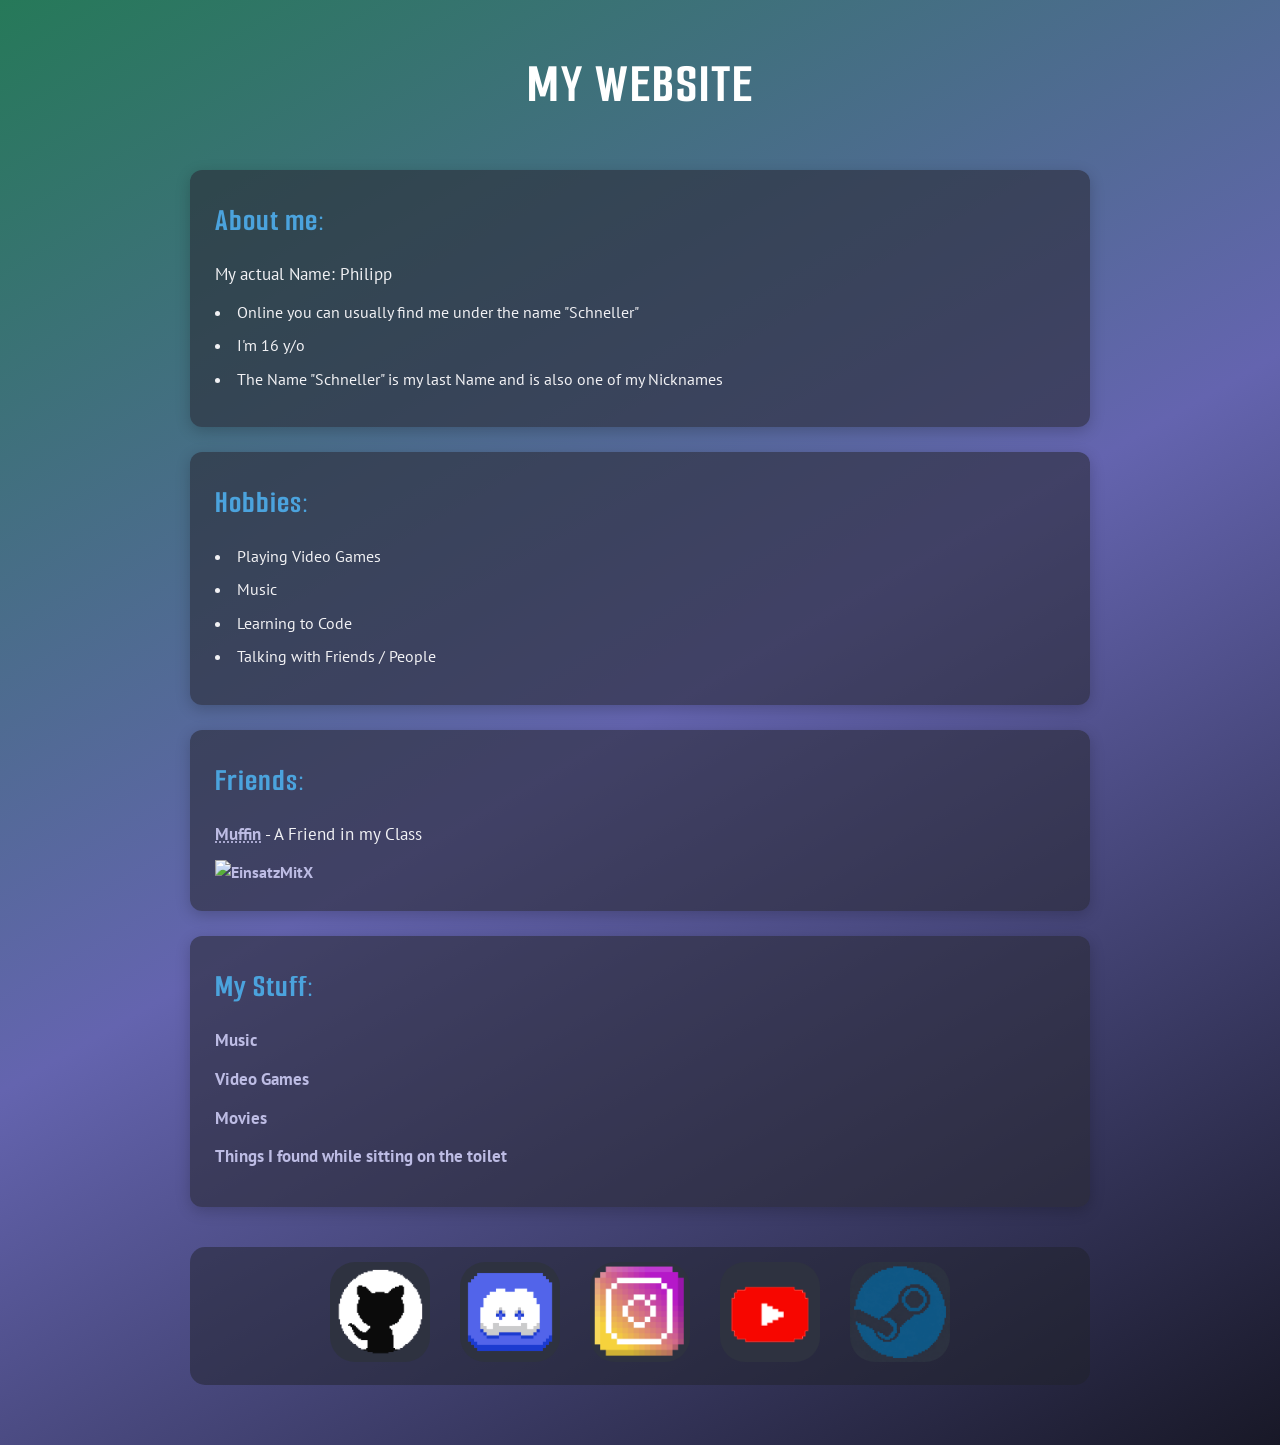
==== index.html @ 1fe248cc "Uuh, changed link to pic" ====
<!DOCTYPE html>
<html lang="de">
  <head>
    <meta charset="UTF-8">
    <meta name="viewport" content="width=device-width, initial-scale=1.0">
    <link href="style.css" rel="stylesheet" type="text/css" media="all">
    <title>Schneller</title>
  </head>
  
  <body>
    <div class="begrenzung">

      <header>
        <h1>My Website</h1>
      </header>

      <section class="sections">
        <h2>About me:</h2>
        <p>My actual Name: Philipp</p>
        <ul>
          <li>Online you can usually find me under the name "Schneller"</li>
          <li>I'm 16 y/o</li>
          <li>The Name "Schneller" is my last Name and is also one of my Nicknames</li>
        </ul>
      </section>
        
      <section class="sections">
        <h2>Hobbies:</h2> <ul>
          <li>Playing Video Games</li>
          <li>Music</li>
          <li>Learning to Code</li>
          <li>Talking with Friends / People</li>
        </ul>
      </section>
      
      <section class="sections">
        <h2>Friends:</h2>
        <p><a href="https://muffin009.neocities.org"><abbr title="My homeless Buddy">Muffin</abbr></a> - A Friend in my Class</p>
        <a href="https://einsatzmitx.neocities.org"><img src="https://einsatzmitx.neocities.org/images/button.png" alt="EinsatzMitX"></a>
      </section>
    
      <section class="sections">
        <h2>My Stuff:</h2>
        <p><a href="music.html">Music</a></p>
        <p><a href="videogames.html">Video Games</a></p>
        <p><a href="movies.html">Movies</a></p>
        <p><a href="random_pictures.html">Things I found while sitting on the toilet</a></p>
      </section>
        
      <ul class="social-links">
        <li>
          <a href="https://github.com/schneller31" target="_blank">
            <img src="pictures/github.png" alt="GitHub">
          </a>
        </li>
        <li>
          <a href="https://discordapp.com/users/1185234011719729249" target="_blank">
            <img src="pictures/discord.png" alt="Discord">
          </a>
        </li>
        <li>
          <a href="https://instagram.com/schneller310" target="_blank">
            <img src="pictures/instagram.png" alt="Instagram">
          </a>
        </li>
        <li>
          <a href="https://youtube.com/@schneller31" target="_blank">
            <img src="pictures/youtube.png" alt="YouTube">
          </a>
        </li>
        <li>
          <a href="https://steamcommunity.com/id/schneller31" target="_blank">
            <img src="pictures/steam.png" alt="Steam">
          </a>
        </li>
      </ul>
      
    </div>
  </body>
</html>
---- style.css ----
@import url('https://fonts.googleapis.com/css2?family=PT+Sans:ital,wght@0,400;0,700;1,400;1,700&display=swap');
@import url('https://fonts.googleapis.com/css2?family=Smooch+Sans:wght@100..900&display=swap');

.mittig-normal {
  text-align: center;
}

.BackToMainPage {
  position: fixed;
  top: 20px;
  right: 20px;
  
  background: rgba(33, 34, 43, 0.5);
  color: white;
  padding: 15px;
  border: 1px solid rgba(81, 151, 148, 0.5);
  border-radius: 10px;
  padding: 15px;
  
  
  z-index: 1000;
}



* {
  box-sizing: border-box;
  margin: 0;
  padding: 0;
}

body {
  background: linear-gradient(150deg, #267959, #6464af, #181827);
  color: #f1f1f4;
  font-family: "PT Sans", sans-serif; 
  font-weight: 400;
  line-height: 1.6;
  padding: 40px 20px;
}

.begrenzung {
  max-width: 900px;
  margin: 0 auto;
}

header {
  text-align: center;
  margin-bottom: 40px;
}
h1 {
  font-family: "Smooch Sans", sans-serif;
  font-size: 3.5rem;
  letter-spacing: 2px;
  color: #ffffff;
  text-transform: uppercase;
}
h2 {
  font-family: "Smooch Sans", sans-serif;
  font-size: 2rem;
  color: #4ba3dd;
  margin-bottom: 15px;
  letter-spacing: 1px;
}

.sections {
  background-color: rgba(42, 43, 54, 0.6); 
  border-radius: 12px;
  padding: 25px;
  margin-bottom: 25px;
  box-shadow: 0 4px 15px rgba(0, 0, 0, 0.2);
}

p {
  margin-bottom: 12px;
  font-size: 1.05rem;
}

ul {
  list-style-position: inside;
  margin-bottom: 10px;
}

li {
  margin-bottom: 8px;
}

a {
  color: #bdbce4; 
  text-decoration: none;
  font-weight: 700;
  transition: color 0.2s ease;
}
a:hover {
  color: #ff92df;
  text-decoration: underline;
}


/*Für die Verlinkungen auf der Index seite*/
.social-links {
  background: rgba(33, 34, 43, 0.5);
  border-radius: 15px;
  padding: 15px;
  margin-top: 40px;
  margin-bottom: 20px;
  list-style-type: none;
  display: flex;
  flex-wrap: nowrap;
  justify-content: center; 
  gap: 30px;
  align-items: center;
}

.social-links li {
  flex: 0 1 20%;
  max-width: 100px; 
  min-width: 50px;
}

.social-links img {
  width: 100%;
  height: auto;
  display: block;
  border-radius: 25px;
  transition: transform 0.5s ease;
}

.social-links img:hover {
  transform: scale(1.15);
  filter: drop-shadow(0px 5px 15px rgba(0,0,0,0.2)); 
}

@media (max-width: 768px) {
  .social-links {
    gap: 20px;
  }
  .social-links li {
    max-width: 80px;
  }
}

@media (max-width: 480px) {
  .social-links {
    gap: 15px;
  }
  .social-links li {
    max-width: 60px;
  }
}
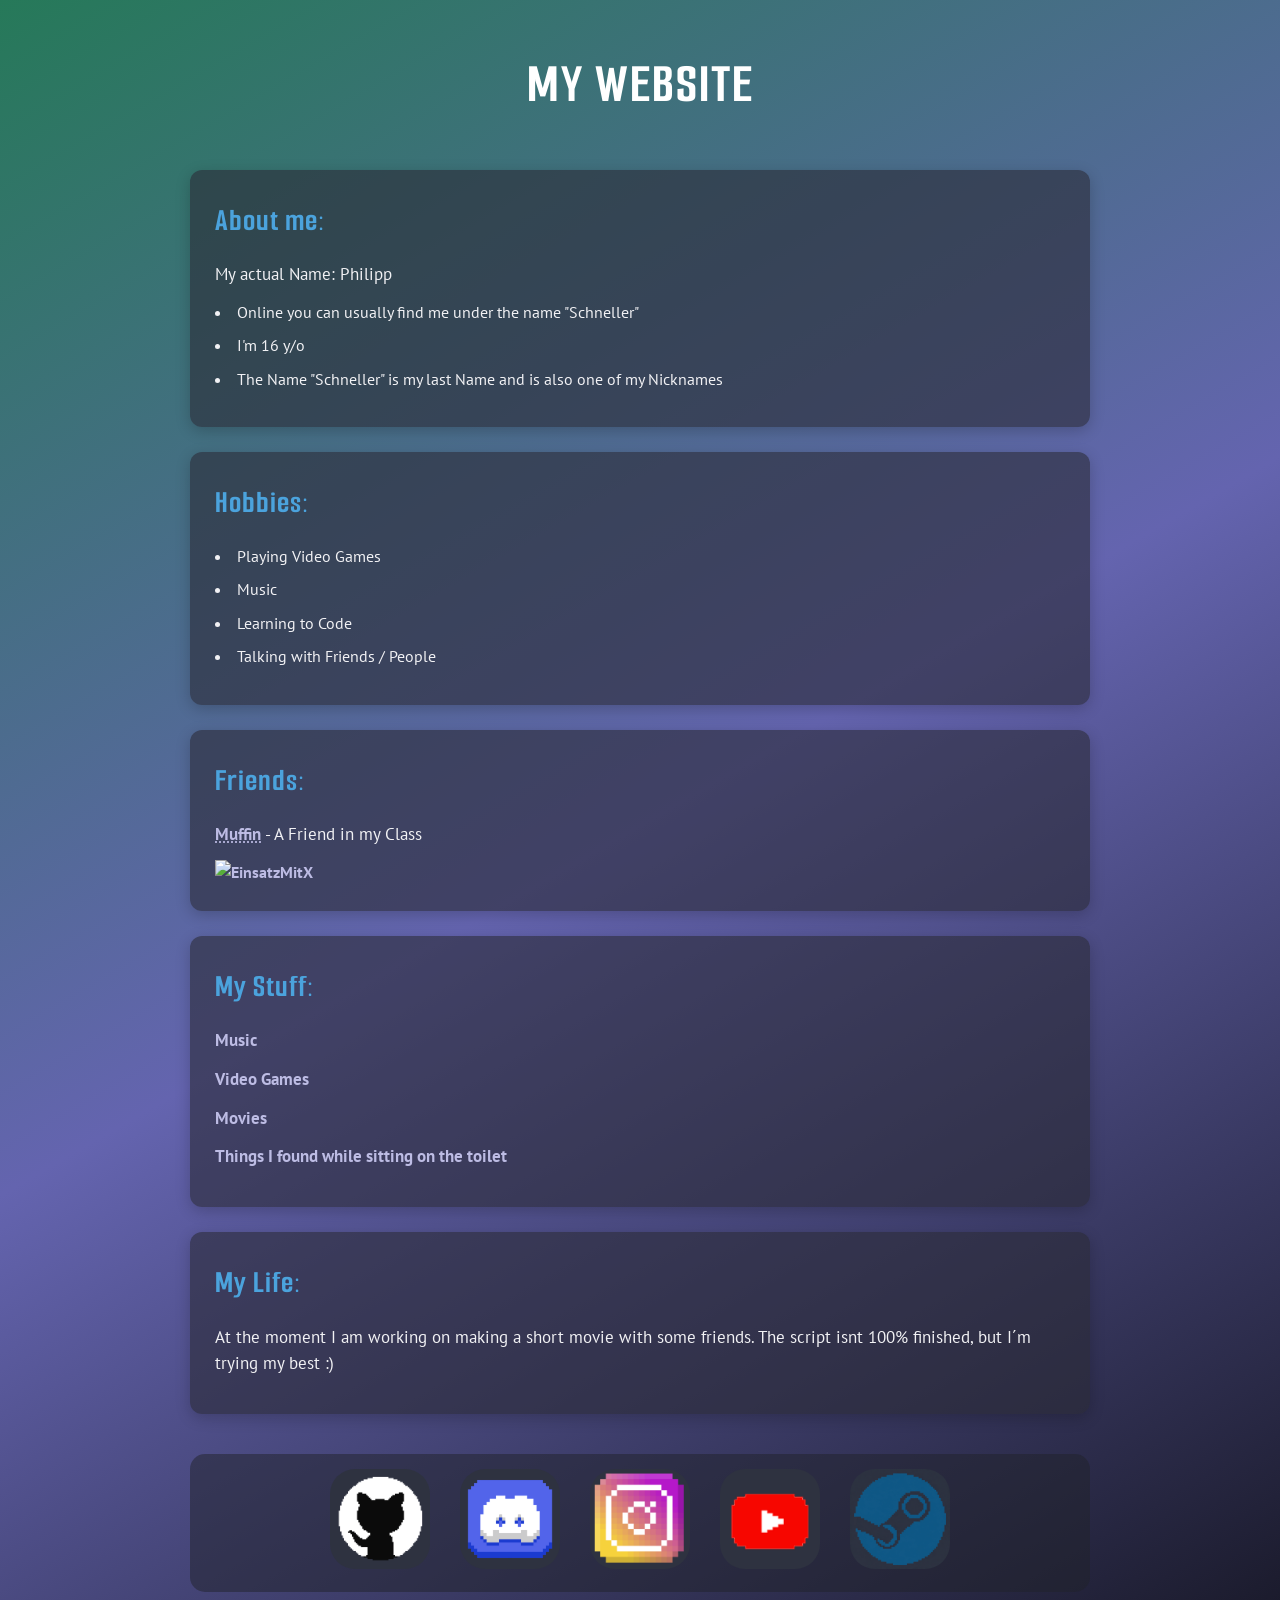
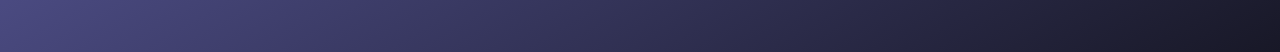
==== commit 8db0a7e7: "Added "My Life" in index.html" ====
--- a/index.html
+++ b/index.html
@@ -46,6 +46,11 @@
         <p><a href="movies.html">Movies</a></p>
         <p><a href="random_pictures.html">Things I found while sitting on the toilet</a></p>
       </section>
+
+      <section class="sections">
+        <h2>My Life:</h2>
+        <p>At the moment I am working on making a short movie with some friends. The script isnt 100% finished, but I´m trying my best :) </p>
+      </section>
         
       <ul class="social-links">
         <li>
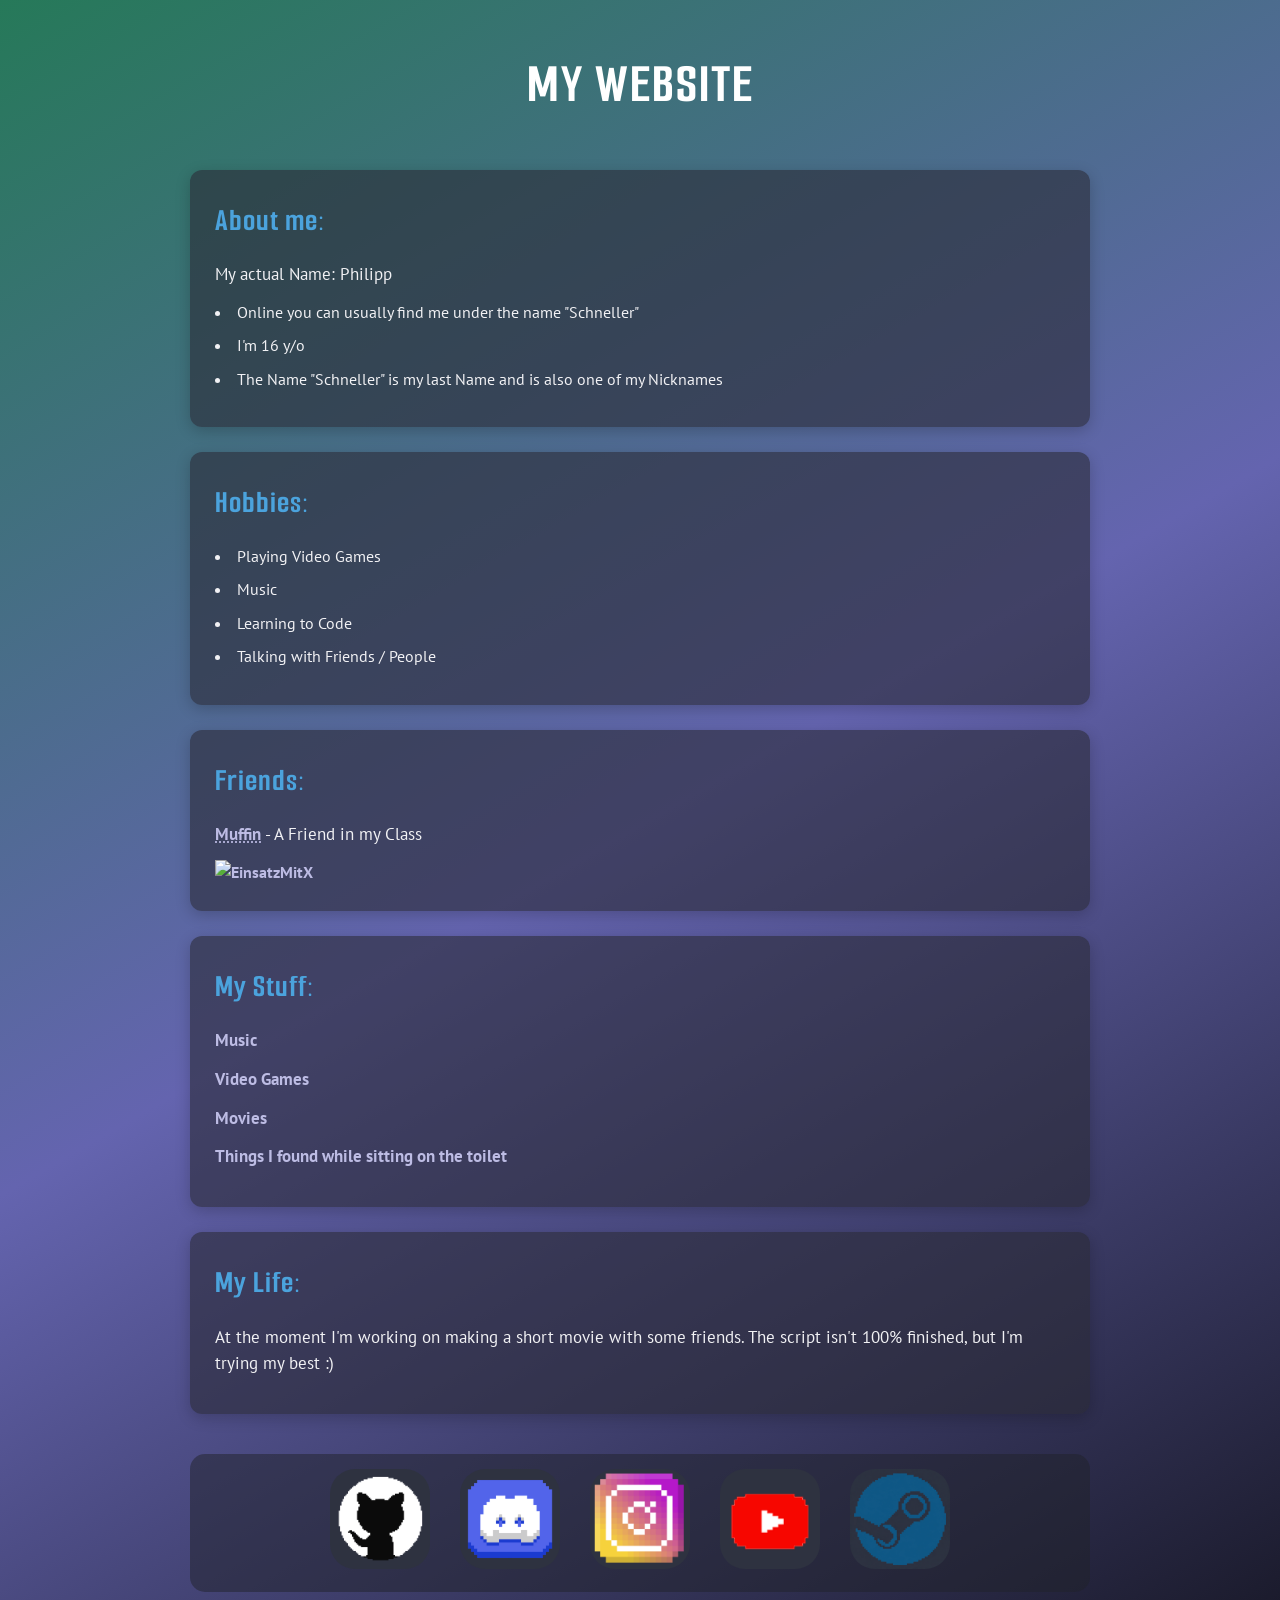
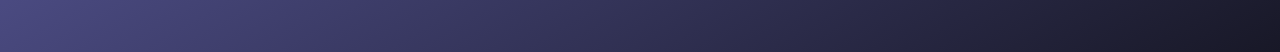
==== commit d679e74f: "changed some things" ====
--- a/index.html
+++ b/index.html
@@ -36,7 +36,7 @@
       <section class="sections">
         <h2>Friends:</h2>
         <p><a href="https://muffin009.neocities.org"><abbr title="My homeless Buddy">Muffin</abbr></a> - A Friend in my Class</p>
-        <a href="https://einsatzmitx.neocities.org"><img src="https://einsatzmitx.neocities.org/images/button.png" alt="EinsatzMitX"></a>
+        <a href="https://einsatzmitx.neocities.org"><img src="https://einsatzmitx.neocities.org/images/button.png" target="_blank" alt="EinsatzMitX"></a>
       </section>
     
       <section class="sections">
@@ -49,7 +49,7 @@
 
       <section class="sections">
         <h2>My Life:</h2>
-        <p>At the moment I am working on making a short movie with some friends. The script isnt 100% finished, but I´m trying my best :) </p>
+        <p>At the moment I'm working on making a short movie with some friends. The script isn't 100% finished, but I'm trying my best :) </p>
       </section>
         
       <ul class="social-links">
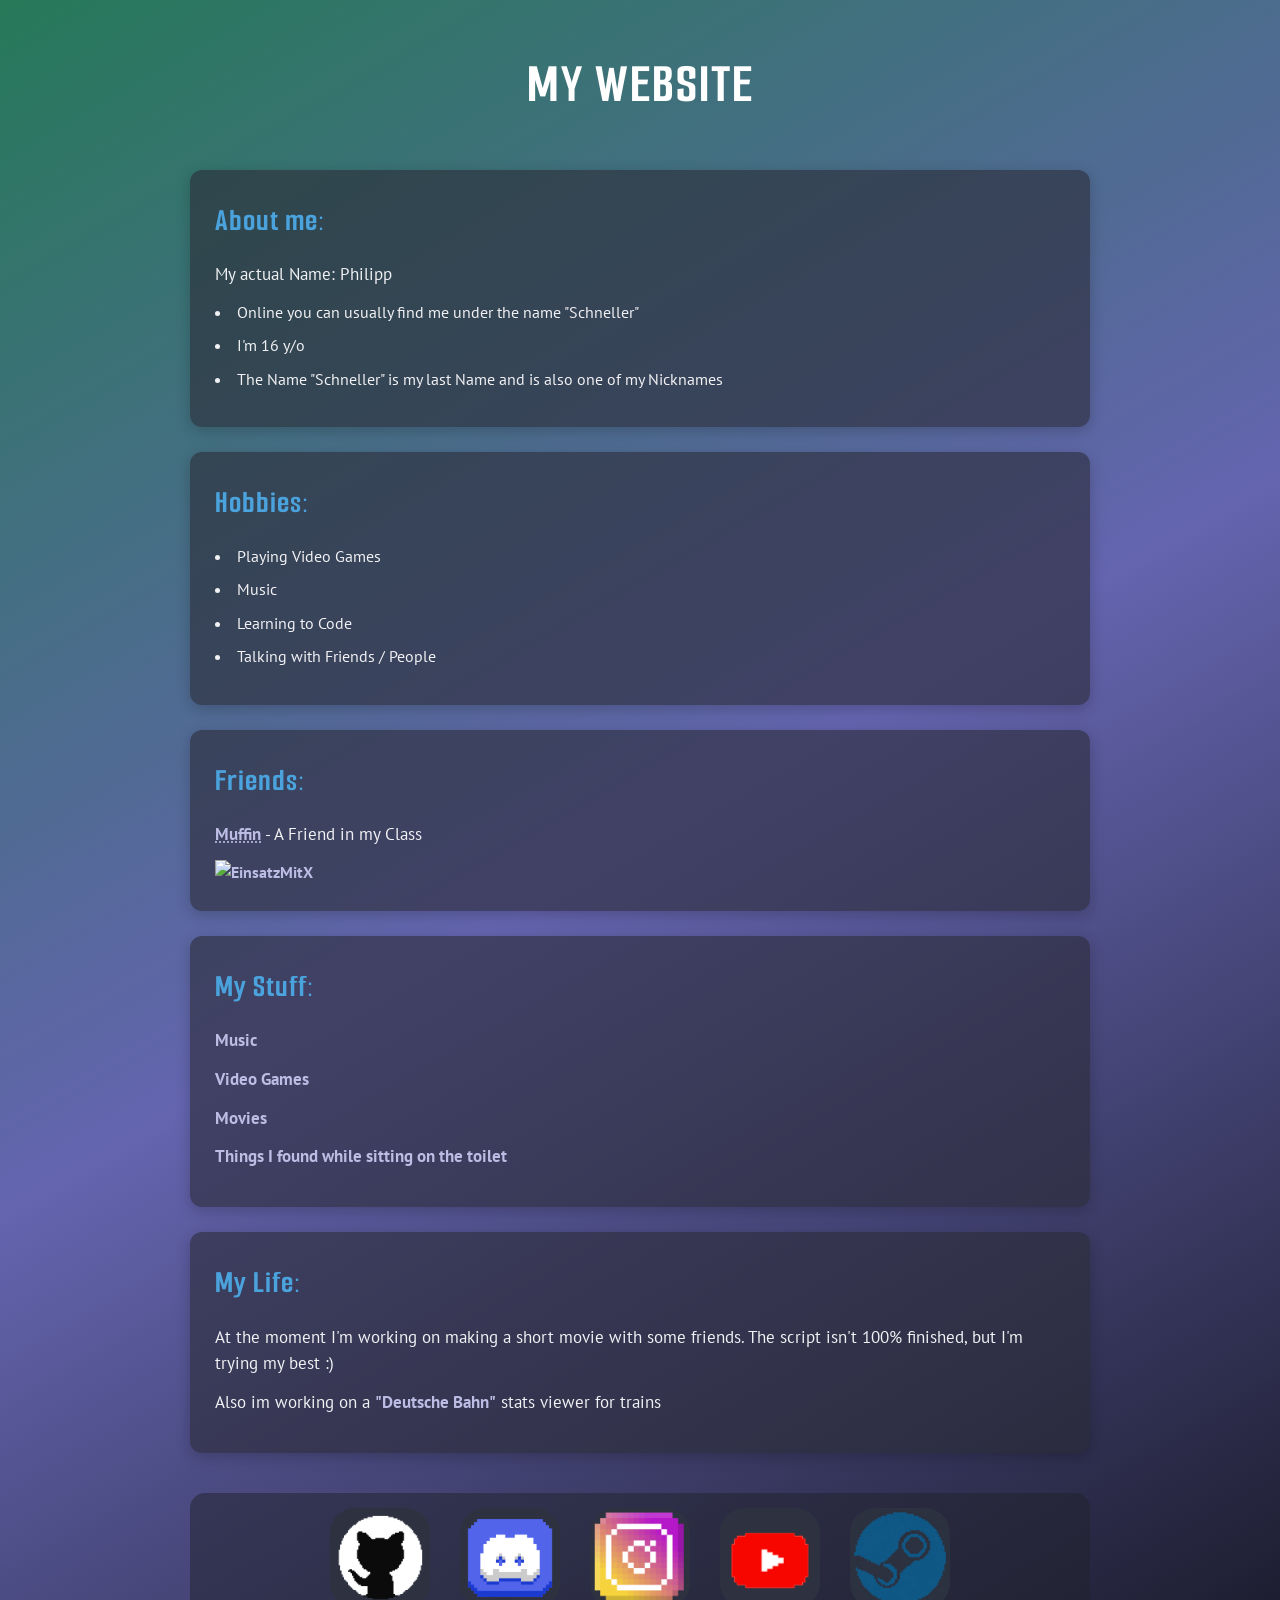
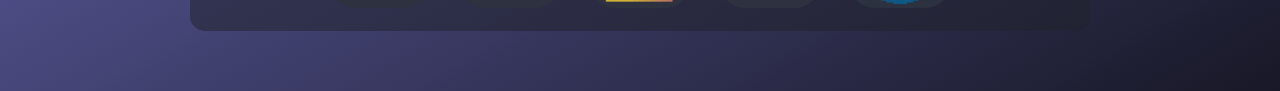
==== commit b9adeb7b: "added smth in index .html" ====
--- a/index.html
+++ b/index.html
@@ -50,6 +50,7 @@
       <section class="sections">
         <h2>My Life:</h2>
         <p>At the moment I'm working on making a short movie with some friends. The script isn't 100% finished, but I'm trying my best :) </p>
+        <p>Also im working on a <a href="https://github.com/schneller31/DB_Stats" target="_blank">"Deutsche Bahn"</a> stats viewer for trains</p>
       </section>
         
       <ul class="social-links">
--- a/style.css
+++ b/style.css
@@ -130,6 +130,10 @@
   filter: drop-shadow(0px 5px 15px rgba(0,0,0,0.2)); 
 }
 
+.smoll {
+  font-size: small;
+}
+
 @media (max-width: 768px) {
   .social-links {
     gap: 20px;
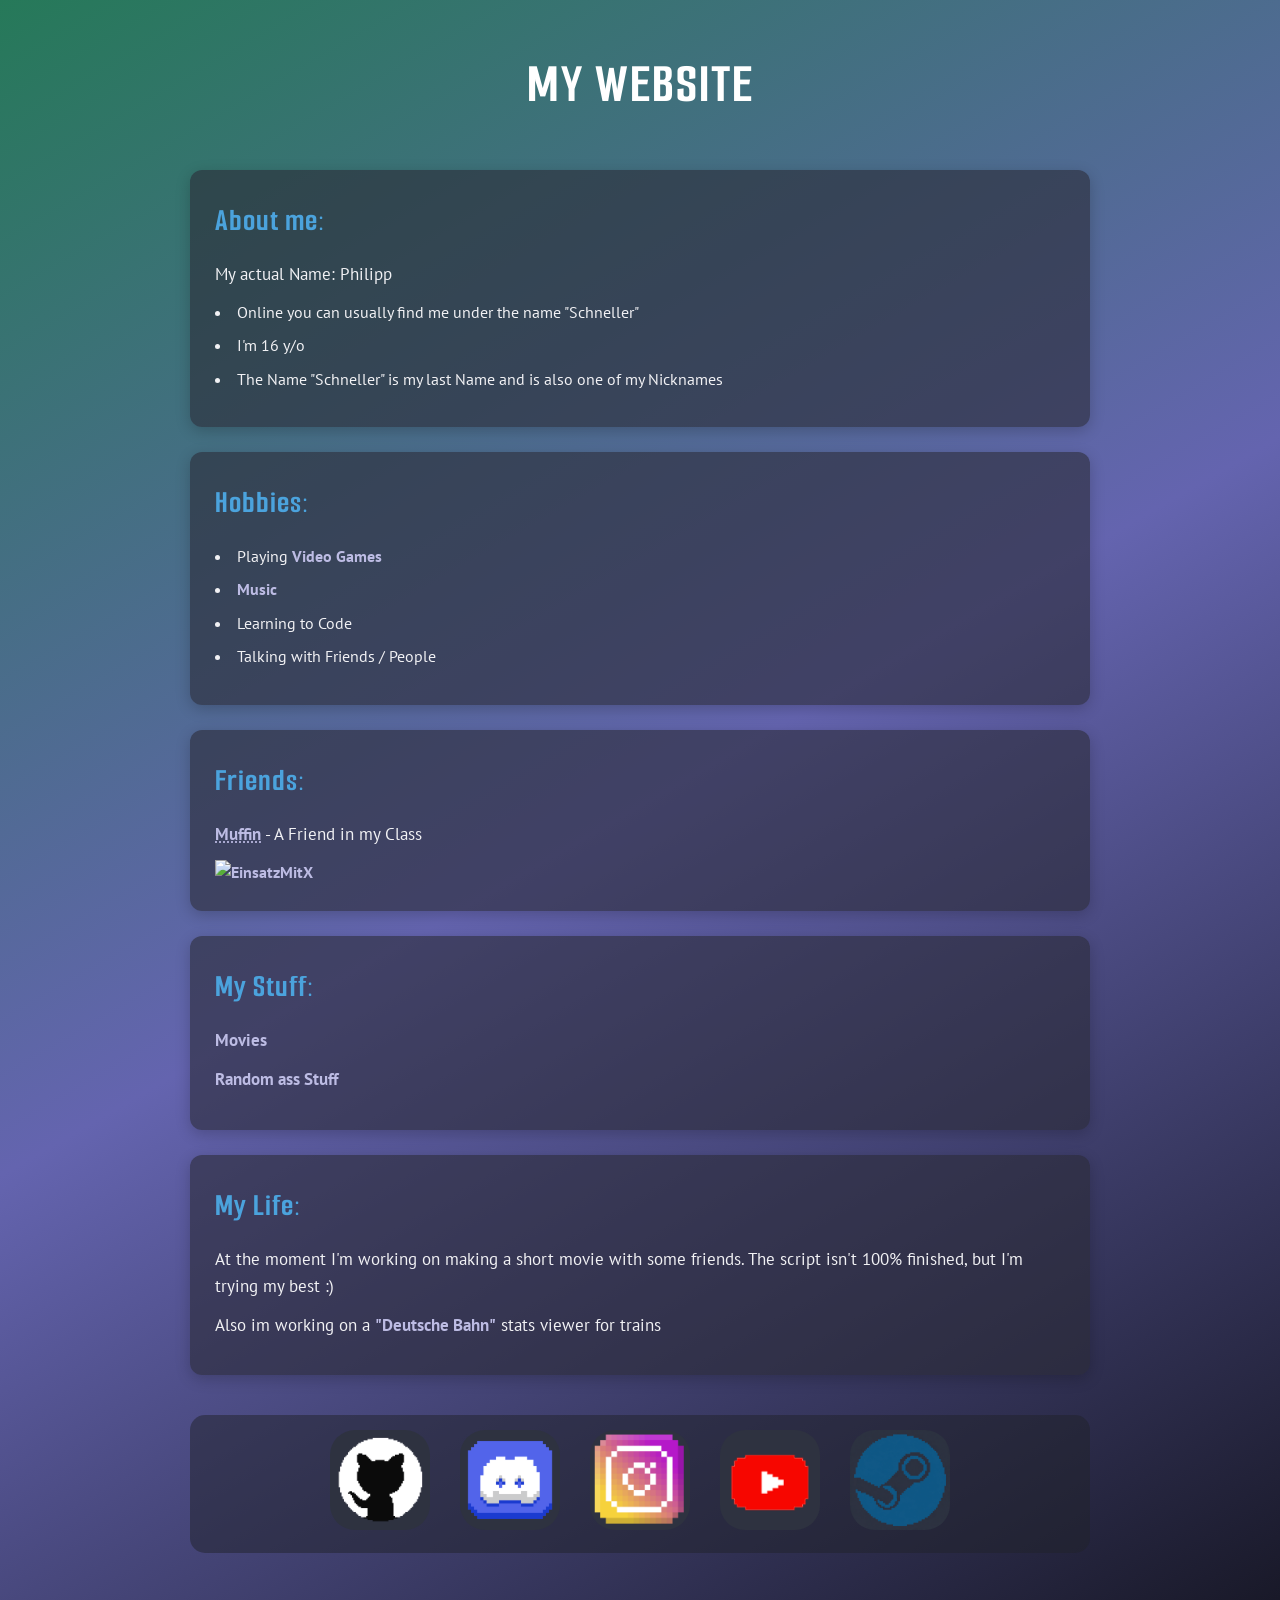
==== commit 5930dc16: "changed little things" ====
--- a/index.html
+++ b/index.html
@@ -26,8 +26,8 @@
         
       <section class="sections">
         <h2>Hobbies:</h2> <ul>
-          <li>Playing Video Games</li>
-          <li>Music</li>
+          <li>Playing <a href="videogames.html">Video Games</a></li>
+          <li><a href="music.html">Music</a></li>
           <li>Learning to Code</li>
           <li>Talking with Friends / People</li>
         </ul>
@@ -41,10 +41,8 @@
     
       <section class="sections">
         <h2>My Stuff:</h2>
-        <p><a href="music.html">Music</a></p>
-        <p><a href="videogames.html">Video Games</a></p>
         <p><a href="movies.html">Movies</a></p>
-        <p><a href="random_pictures.html">Things I found while sitting on the toilet</a></p>
+        <p><a href="random_pictures.html">Random ass Stuff</a></p>
       </section>
 
       <section class="sections">
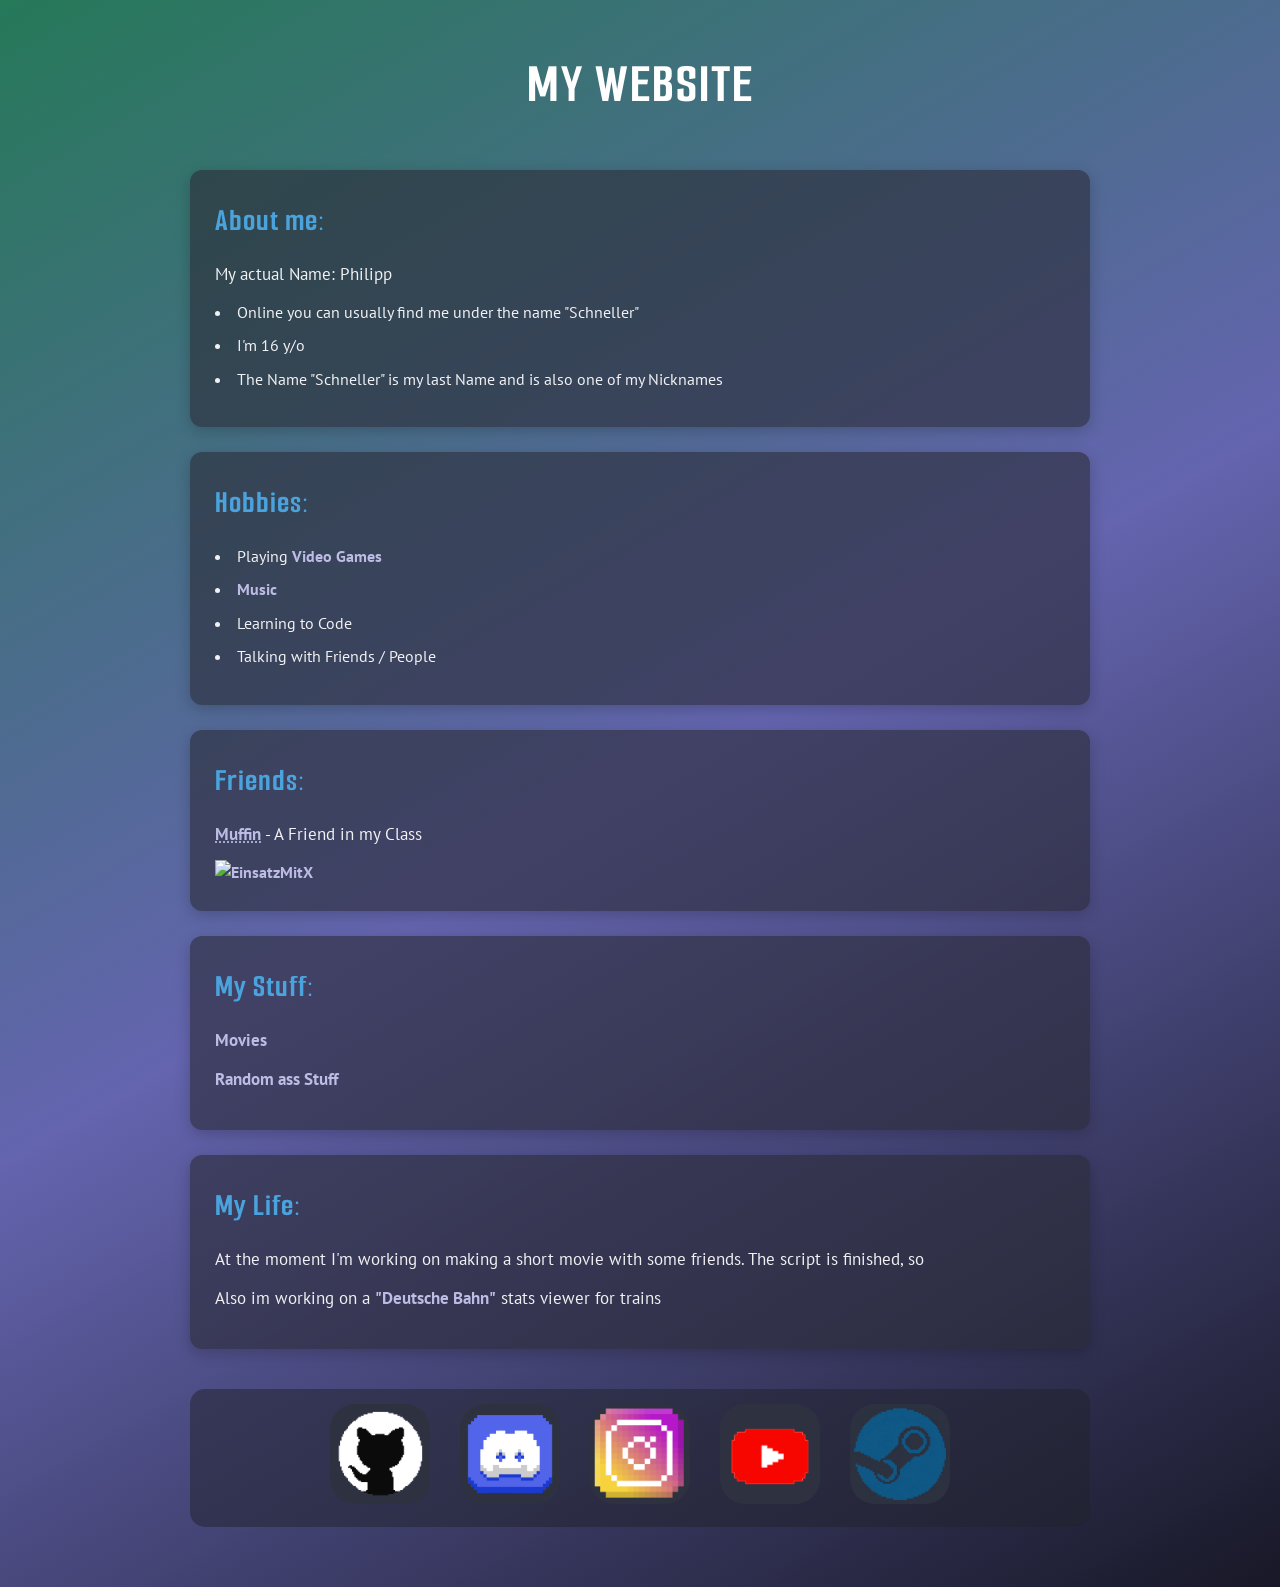
==== commit 2d9adf78: "wow" ====
--- a/index.html
+++ b/index.html
@@ -47,7 +47,7 @@
 
       <section class="sections">
         <h2>My Life:</h2>
-        <p>At the moment I'm working on making a short movie with some friends. The script isn't 100% finished, but I'm trying my best :) </p>
+        <p>At the moment I'm working on making a short movie with some friends. The script is finished, so  </p>
         <p>Also im working on a <a href="https://github.com/schneller31/DB_Stats" target="_blank">"Deutsche Bahn"</a> stats viewer for trains</p>
       </section>
         
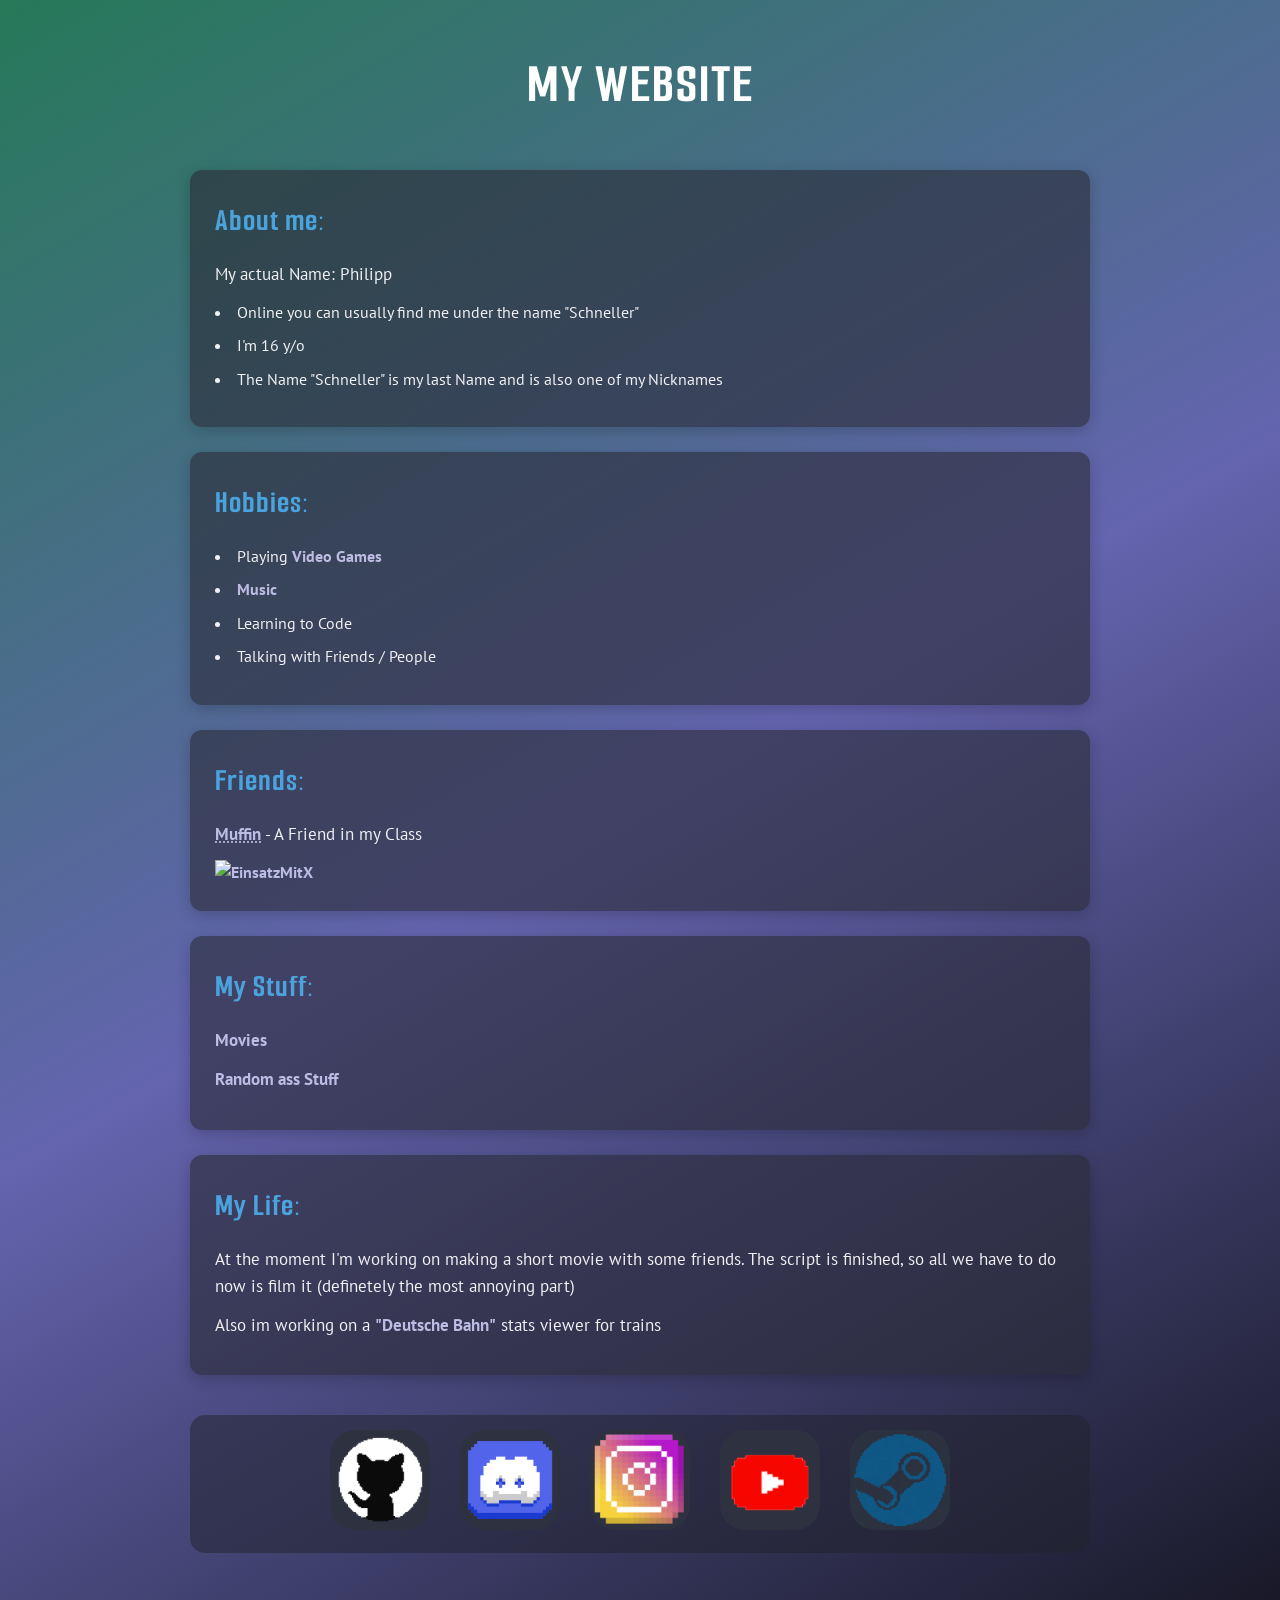
==== commit 064a0084: "Updated many things" ====
--- a/index.html
+++ b/index.html
@@ -47,7 +47,7 @@
 
       <section class="sections">
         <h2>My Life:</h2>
-        <p>At the moment I'm working on making a short movie with some friends. The script is finished, so  </p>
+        <p>At the moment I'm working on making a short movie with some friends. The script is finished, so all we have to do now is film it (definetely the most annoying part)</p>
         <p>Also im working on a <a href="https://github.com/schneller31/DB_Stats" target="_blank">"Deutsche Bahn"</a> stats viewer for trains</p>
       </section>
         
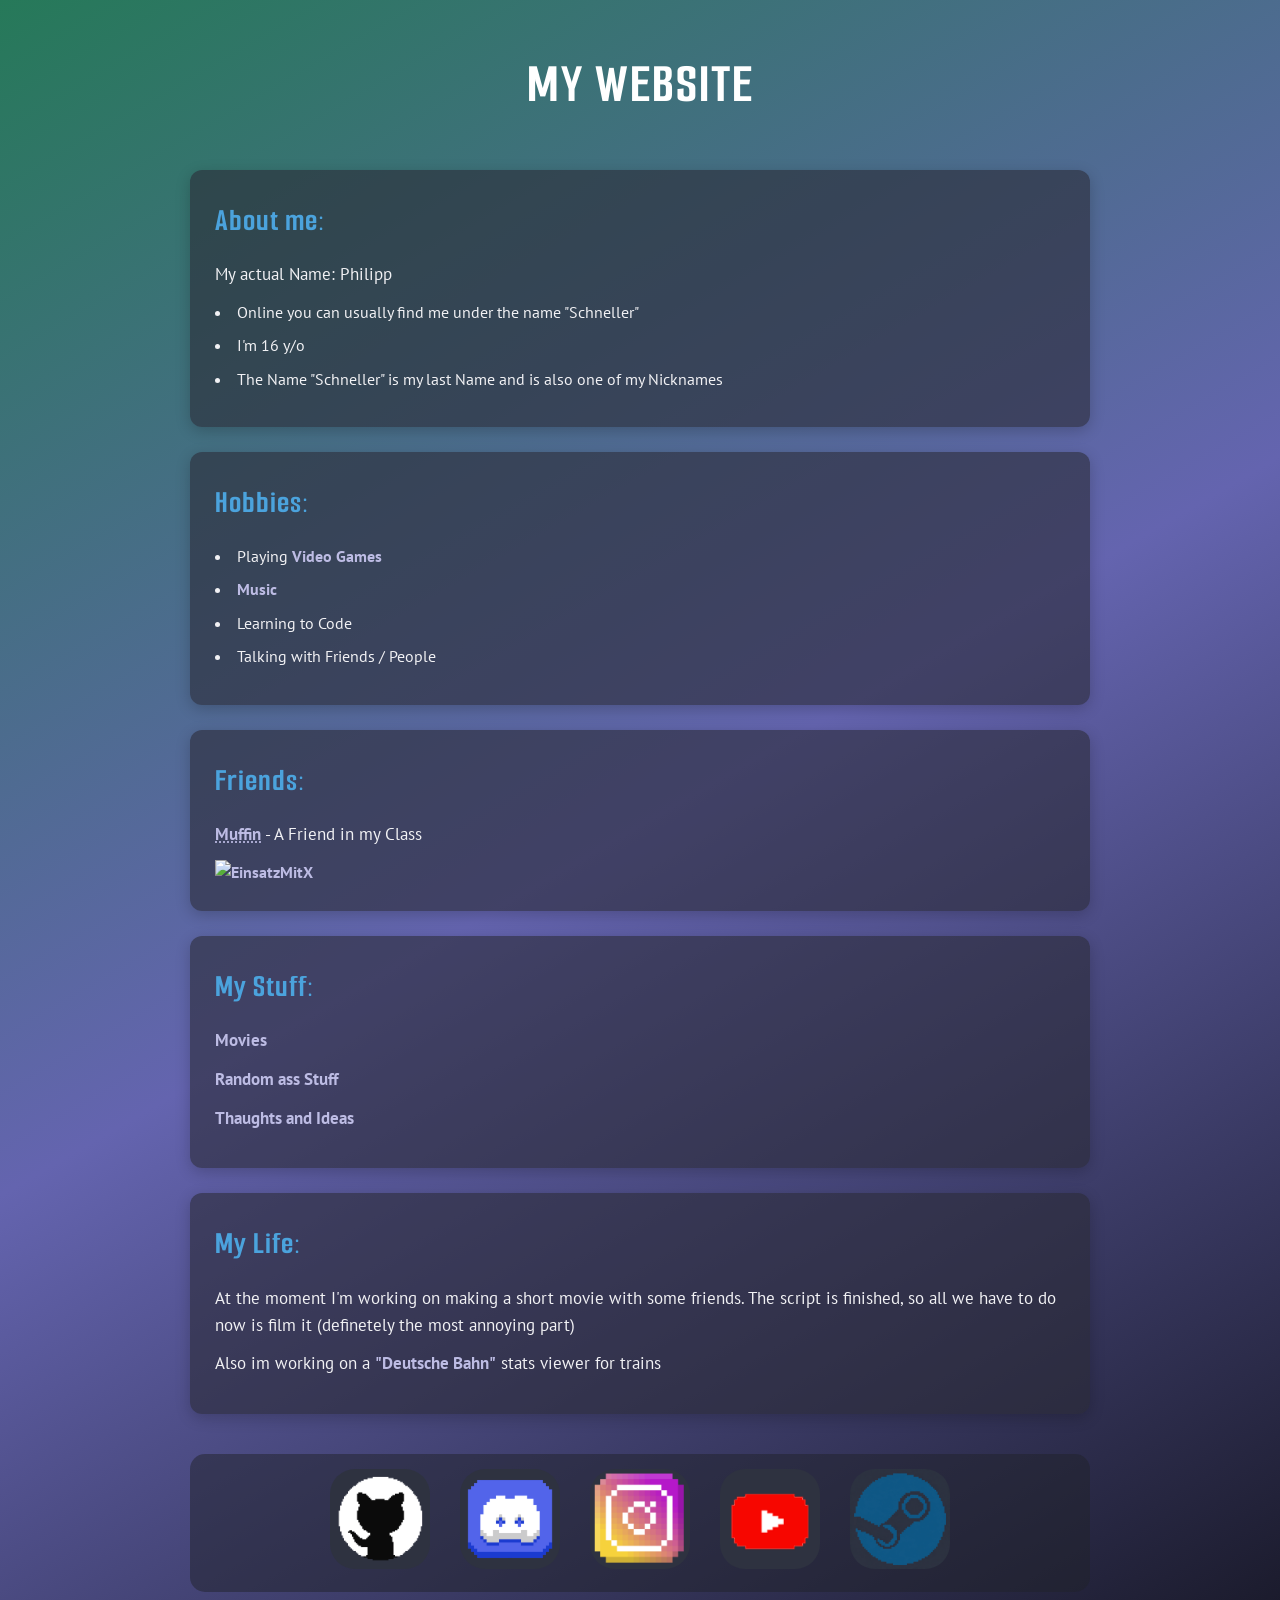
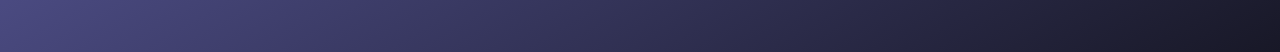
==== commit dc93477d: "BIG Changes 1/3 (i think i will split it up in 3...)" ====
--- a/index.html
+++ b/index.html
@@ -43,6 +43,7 @@
         <h2>My Stuff:</h2>
         <p><a href="movies.html">Movies</a></p>
         <p><a href="random_pictures.html">Random ass Stuff</a></p>
+        <p><a href="thoughts.html">Thaughts and Ideas</a></p>
       </section>
 
       <section class="sections">
